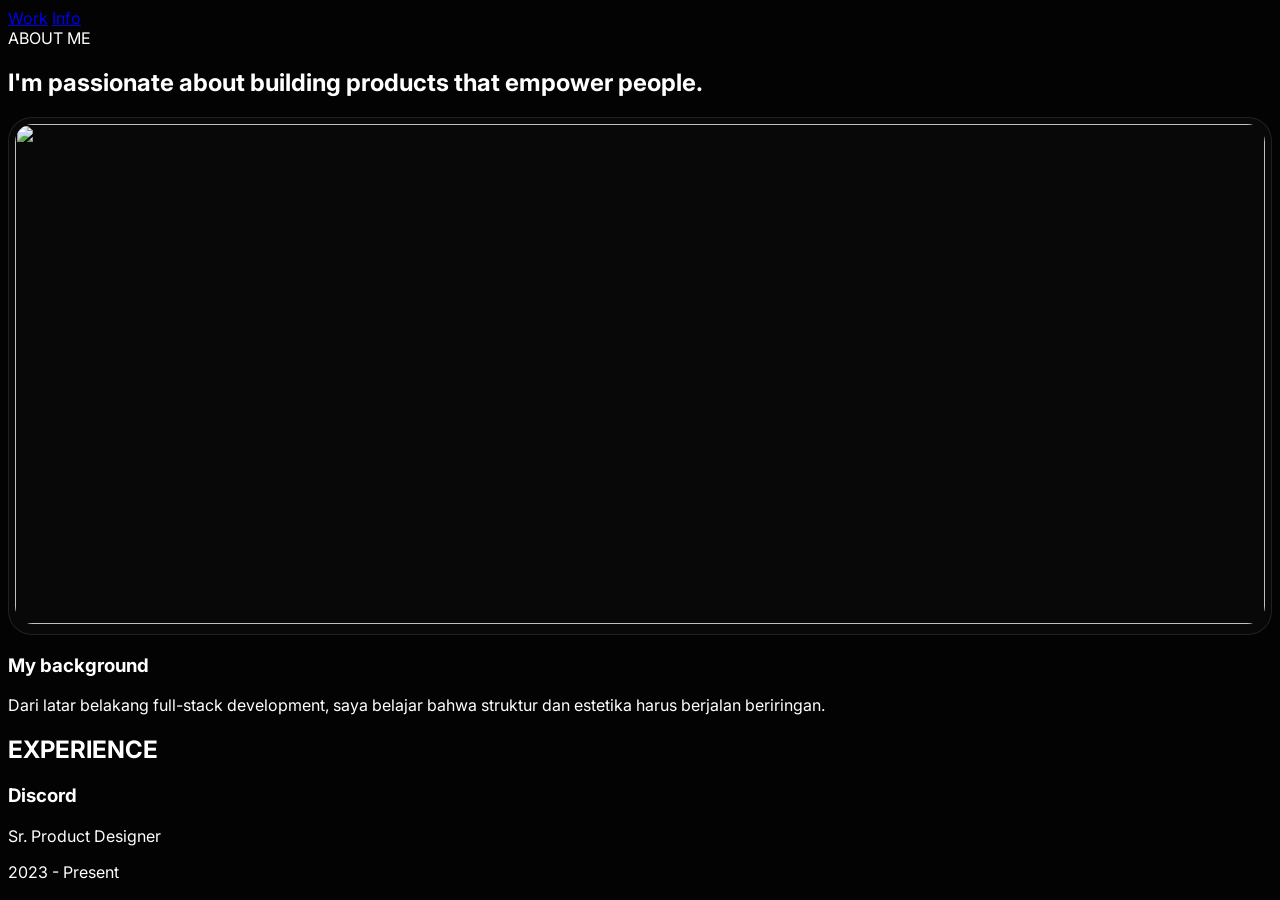
==== info.html @ 5b085e85 "first commit" ====
<!DOCTYPE html>
<html lang="id">
<head>
    <meta charset="UTF-8">
    <meta name="viewport" content="width=device-width, initial-scale=1.0">
    <title>Info | Sweety</title>
    <script src="https://cdn.tailwindcss.com"></script>
    <link href="https://fonts.googleapis.com/css2?family=Inter:wght@400;700;900&display=swap" rel="stylesheet">
    <style>
        body { background-color: #030303; color: white; font-family: 'Inter', sans-serif; cursor: none !important; }
        #minecraft-cursor { position: fixed; width: 44px; height: 44px; background-image: url('https://cur.cursors-4u.net/games/gam-13/gam1282.png'); background-size: contain; pointer-events: none; z-index: 10000; transform: rotate(-15deg); }
        .reveal { opacity: 0; transform: translateY(30px); transition: all 1s ease; }
        .reveal.active { opacity: 1; transform: translateY(0); }
        .story-img { border-radius: 24px; padding: 6px; border: 1px solid rgba(255,255,255,0.1); background: #080808; }
        .story-img img { border-radius: 18px; width: 100%; height: 500px; object-fit: cover; }
    </style>
</head>
<body>
    <div id="minecraft-cursor"></div>

    <header class="fixed top-0 w-full z-50 px-6 py-8">
        <div class="max-w-7xl mx-auto flex justify-center">
            <nav class="flex p-1 rounded-full bg-white/5 border border-white/10 backdrop-blur-md">
                <a href="index.html" class="px-6 py-2 rounded-full text-[13px] text-zinc-400">Work</a>
                <a href="info.html" class="px-6 py-2 rounded-full text-[13px] bg-white/10 text-white">Info</a>
            </nav>
        </div>
    </header>

    <main class="pt-40 px-8 md:px-24 max-w-6xl mx-auto">
        <section class="reveal mb-32">
            <span class="text-xs font-bold text-zinc-500 tracking-widest uppercase mb-4 block">ABOUT ME</span>
            <h1 class="text-4xl md:text-7xl font-medium leading-tight mb-20">I'm passionate about building products that <span class="italic text-zinc-500">empower people.</span></h1>
            
            <div class="grid md:grid-cols-2 gap-20 items-center">
                <div class="story-img">
                    <img src="https://images.unsplash.com/photo-1493246507139-91e8fad9978e?q=80">
                </div>
                <div>
                    <h3 class="text-2xl font-bold mb-4">My background</h3>
                    <p class="text-zinc-400 leading-relaxed">Dari latar belakang full-stack development, saya belajar bahwa struktur dan estetika harus berjalan beriringan.</p>
                </div>
            </div>
        </section>

        <section class="reveal mb-32">
            <h2 class="text-xs font-bold text-zinc-500 tracking-widest mb-12">EXPERIENCE</h2>
            <div class="border-t border-white/10 py-10 flex flex-col md:flex-row justify-between">
                <h3 class="text-3xl font-bold">Discord</h3>
                <div class="md:w-1/2">
                    <p class="text-xl">Sr. Product Designer</p>
                    <p class="text-zinc-500">2023 - Present</p>
                </div>
            </div>
        </section>
    </main>

    <script>
        const cursor = document.getElementById('minecraft-cursor');
        document.addEventListener('mousemove', (e) => {
            cursor.style.left = e.clientX + 'px';
            cursor.style.top = e.clientY + 'px';
        });
        const obs = new IntersectionObserver((es) => {
            es.forEach(e => { if(e.isIntersecting) e.target.classList.add('active'); });
        });
        document.querySelectorAll('.reveal').forEach(el => obs.observe(el));
    </script>
</body>
</html>
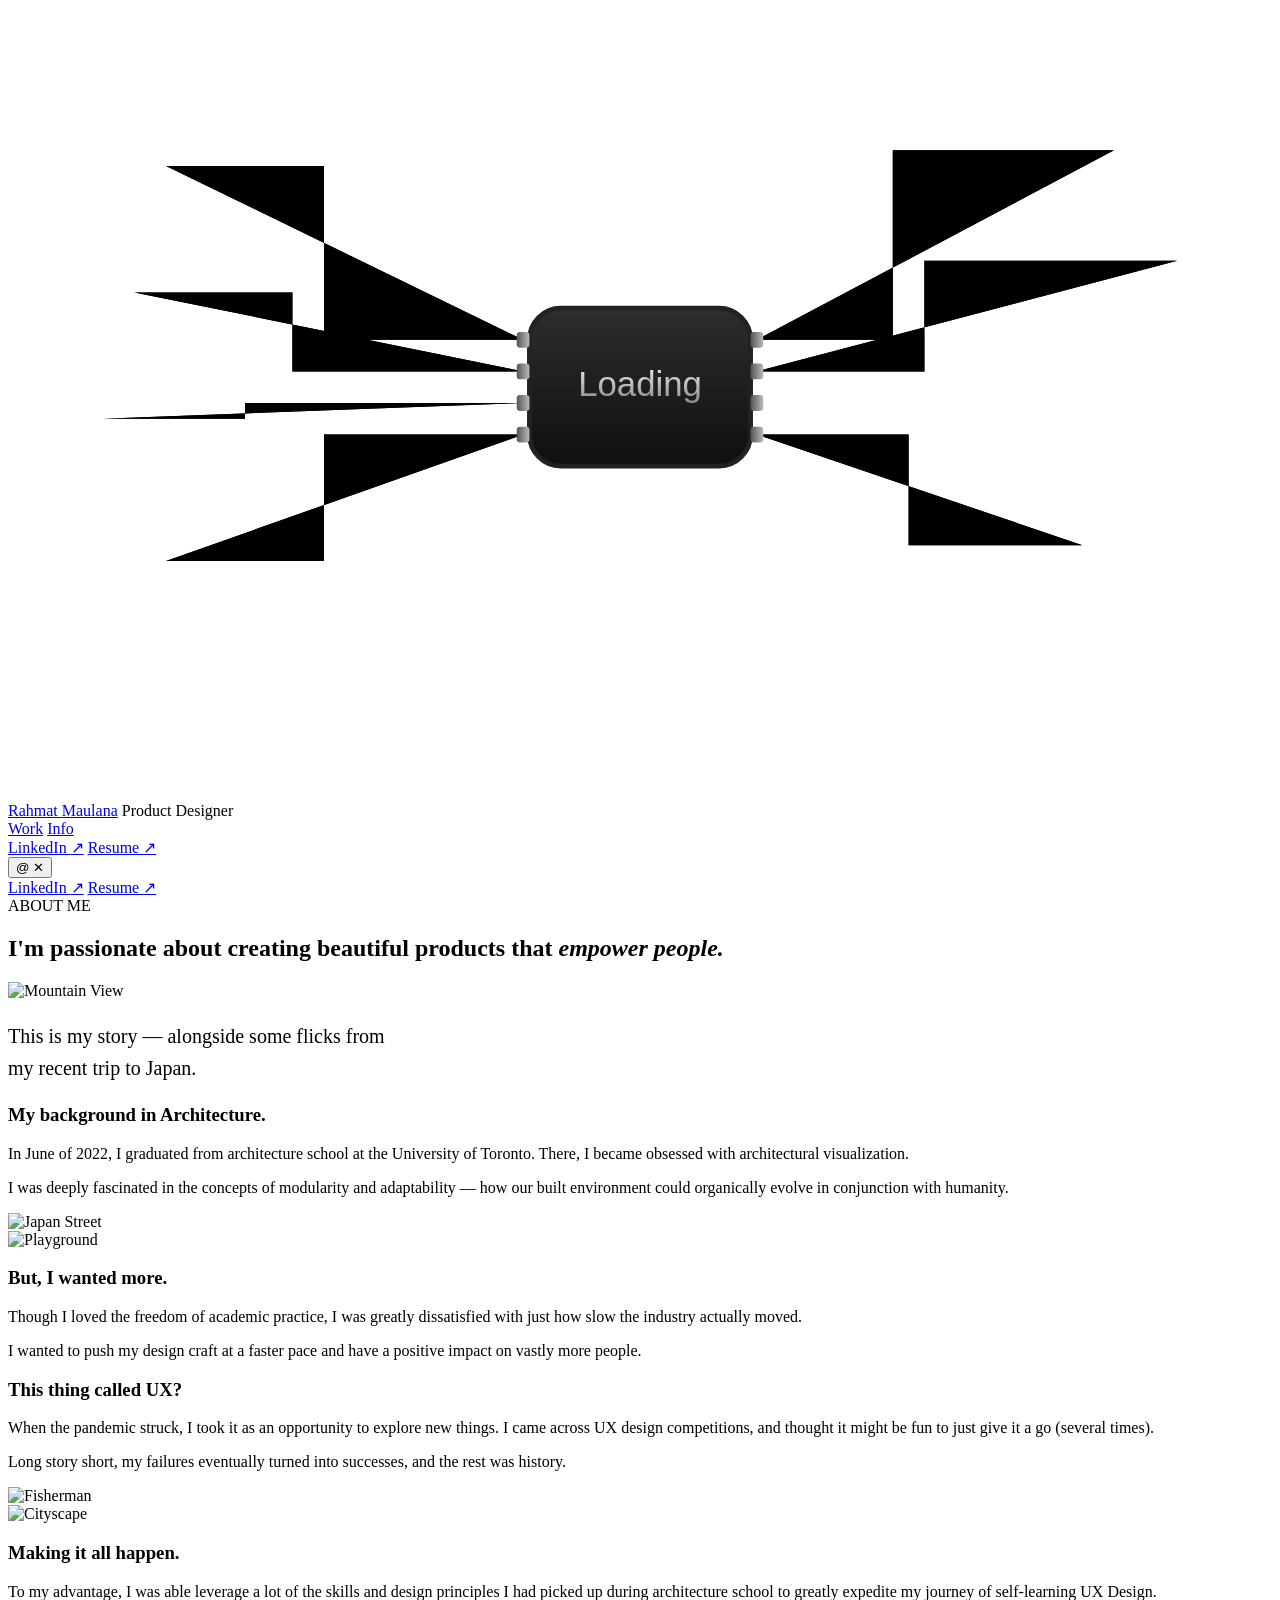
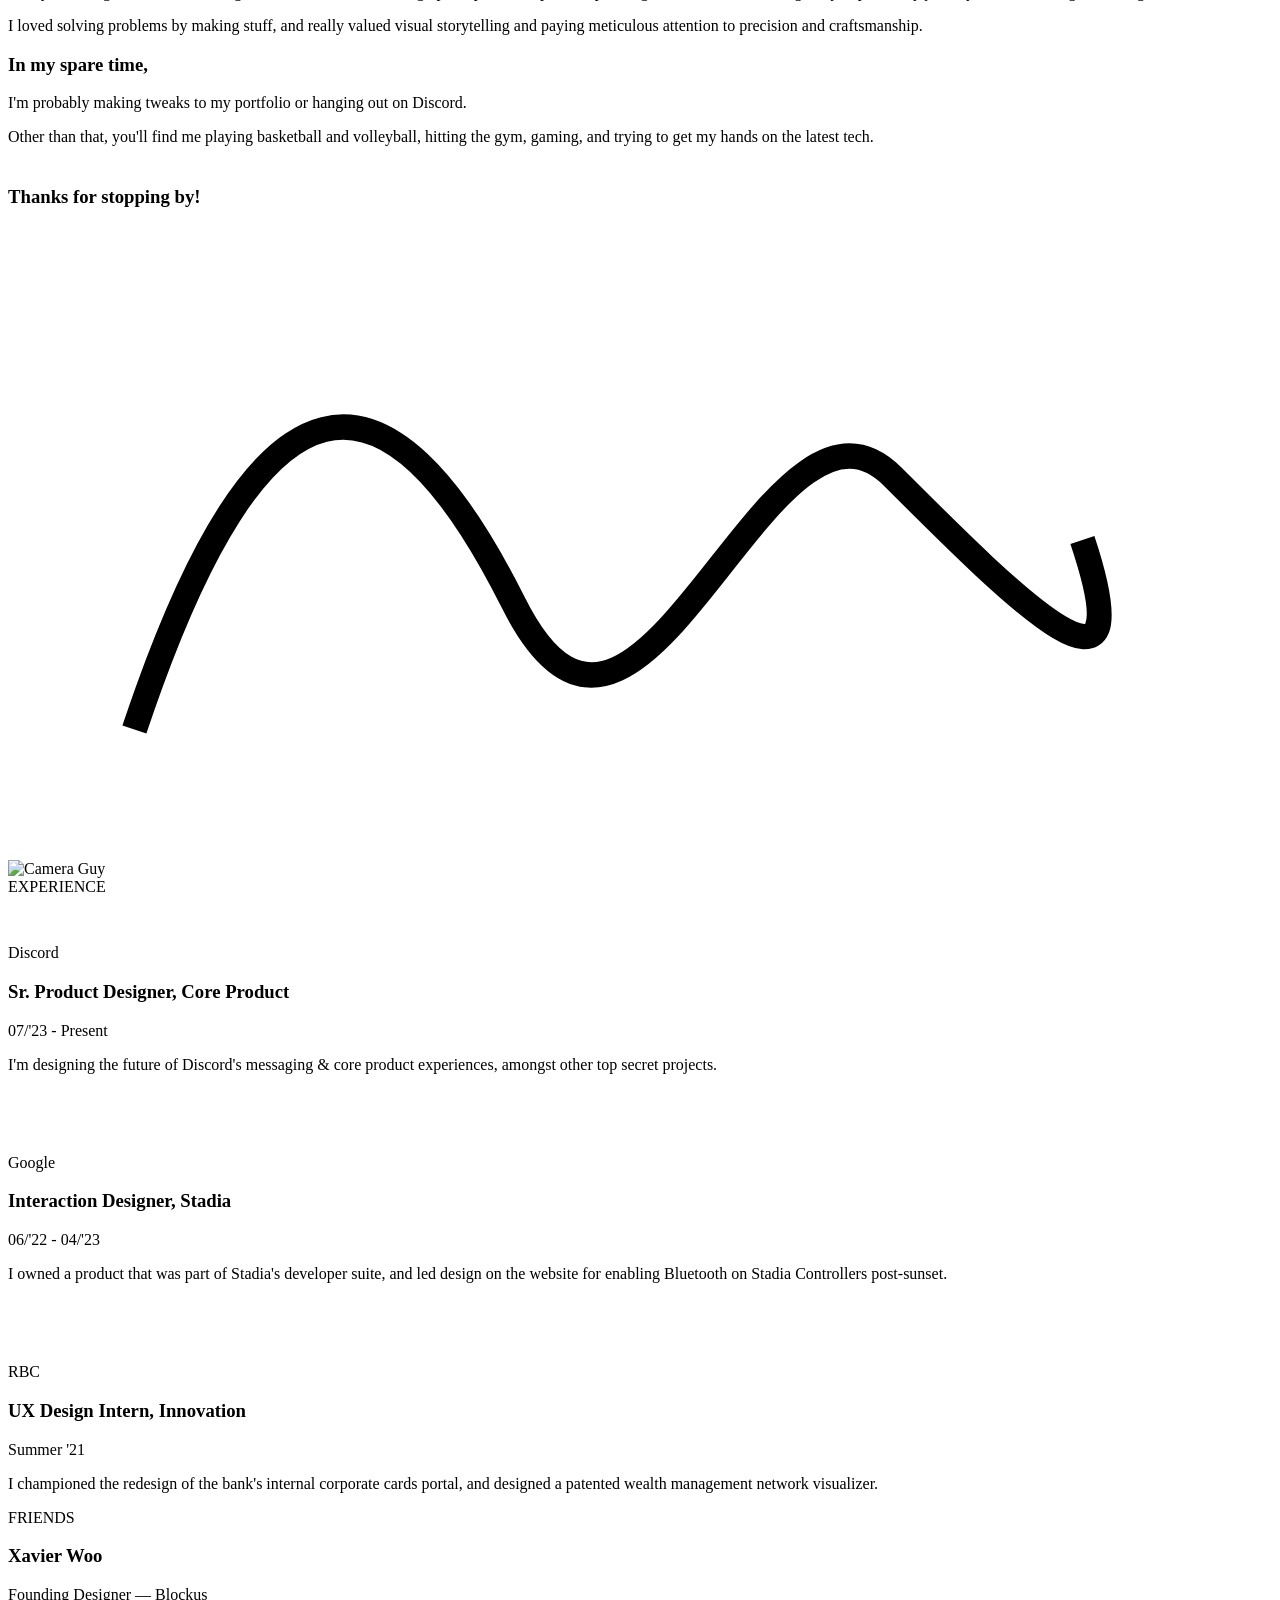
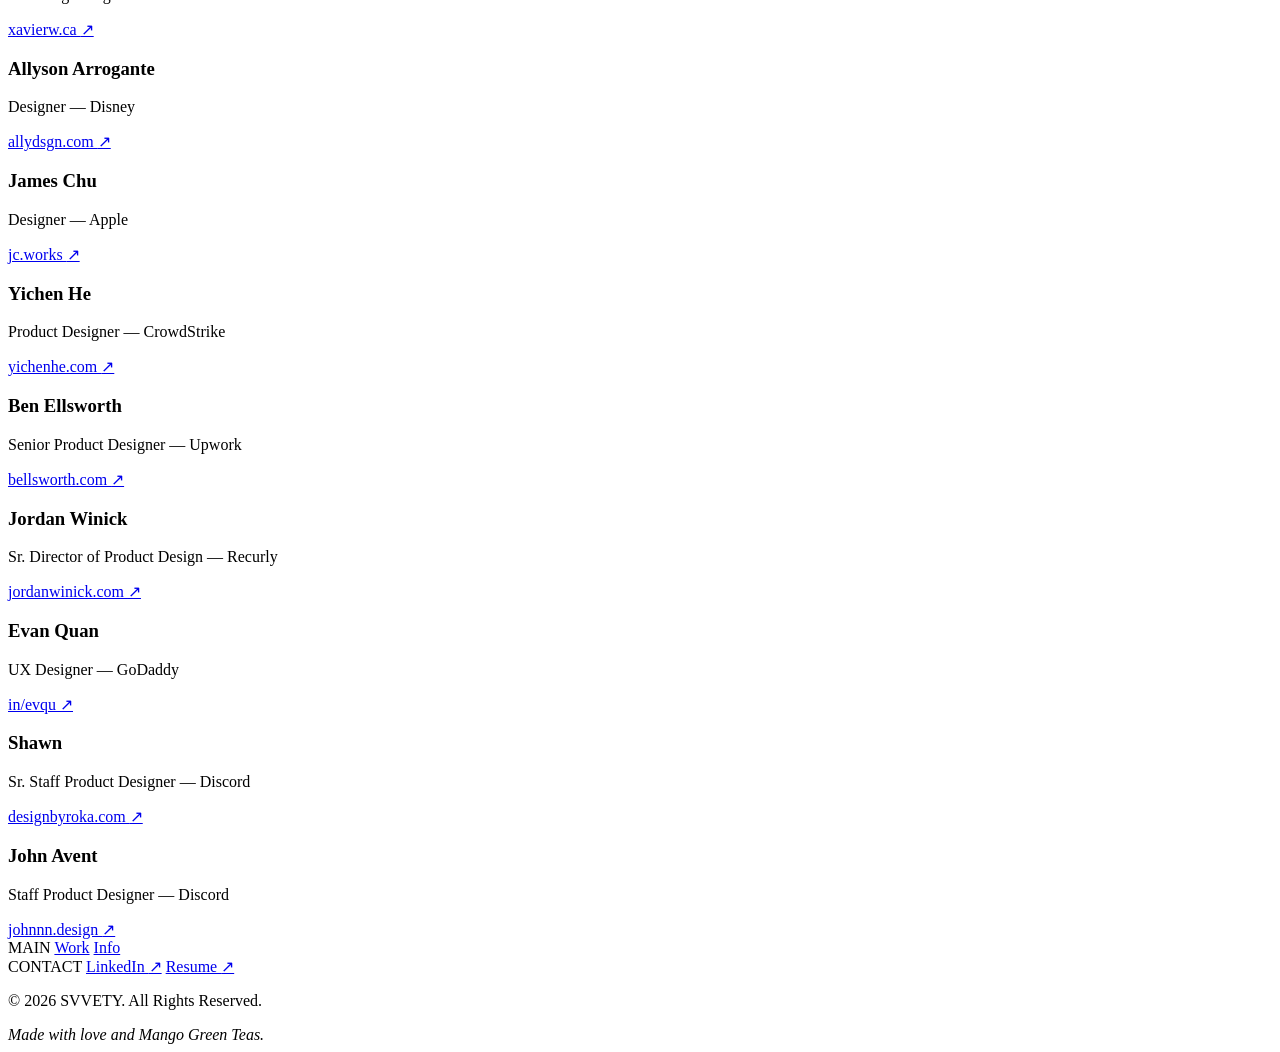
==== commit 669c55b6: "m" ====
--- a/info.html
+++ b/info.html
@@ -3,68 +3,325 @@
 <head>
     <meta charset="UTF-8">
     <meta name="viewport" content="width=device-width, initial-scale=1.0">
-    <title>Info | Sweety</title>
-    <script src="https://cdn.tailwindcss.com"></script>
-    <link href="https://fonts.googleapis.com/css2?family=Inter:wght@400;700;900&display=swap" rel="stylesheet">
-    <style>
-        body { background-color: #030303; color: white; font-family: 'Inter', sans-serif; cursor: none !important; }
-        #minecraft-cursor { position: fixed; width: 44px; height: 44px; background-image: url('https://cur.cursors-4u.net/games/gam-13/gam1282.png'); background-size: contain; pointer-events: none; z-index: 10000; transform: rotate(-15deg); }
-        .reveal { opacity: 0; transform: translateY(30px); transition: all 1s ease; }
-        .reveal.active { opacity: 1; transform: translateY(0); }
-        .story-img { border-radius: 24px; padding: 6px; border: 1px solid rgba(255,255,255,0.1); background: #080808; }
-        .story-img img { border-radius: 18px; width: 100%; height: 500px; object-fit: cover; }
-    </style>
+    <title>Info | Sweety Portfolio</title>
+    <link rel="preconnect" href="https://fonts.googleapis.com">
+    <link rel="preconnect" href="https://fonts.gstatic.com" crossorigin>
+    <link href="https://fonts.googleapis.com/css2?family=Inter:ital,wght@0,400;0,500;0,700;0,900;1,400&display=swap" rel="stylesheet">
+    <link rel="stylesheet" href="style.css">
 </head>
 <body>
-    <div id="minecraft-cursor"></div>
-
-    <header class="fixed top-0 w-full z-50 px-6 py-8">
-        <div class="max-w-7xl mx-auto flex justify-center">
-            <nav class="flex p-1 rounded-full bg-white/5 border border-white/10 backdrop-blur-md">
-                <a href="index.html" class="px-6 py-2 rounded-full text-[13px] text-zinc-400">Work</a>
-                <a href="info.html" class="px-6 py-2 rounded-full text-[13px] bg-white/10 text-white">Info</a>
+
+<!-- Loading Screen -->
+<div id="page-loader">
+    <div class="main-container">
+        <div class="loader">
+            <svg viewBox="0 0 800 500" xmlns="http://www.w3.org/2000/svg">
+                <defs>
+                    <linearGradient id="chipGradient" x1="0" y1="0" x2="0" y2="1">
+                        <stop offset="0%" stop-color="#2d2d2d"/><stop offset="100%" stop-color="#0f0f0f"/>
+                    </linearGradient>
+                    <linearGradient id="textGradient" x1="0" y1="0" x2="0" y2="1">
+                        <stop offset="0%" stop-color="#eeeeee"/><stop offset="100%" stop-color="#888888"/>
+                    </linearGradient>
+                    <linearGradient id="pinGradient" x1="1" y1="0" x2="0" y2="0">
+                        <stop offset="0%" stop-color="#bbbbbb"/><stop offset="50%" stop-color="#888888"/><stop offset="100%" stop-color="#555555"/>
+                    </linearGradient>
+                </defs>
+                <g>
+                    <path d="M100 100 H200 V210 H326" class="trace-bg"/><path d="M100 100 H200 V210 H326" class="trace-flow purple"/>
+                    <path d="M80 180 H180 V230 H326" class="trace-bg"/><path d="M80 180 H180 V230 H326" class="trace-flow blue"/>
+                    <path d="M60 260 H150 V250 H326" class="trace-bg"/><path d="M60 260 H150 V250 H326" class="trace-flow yellow"/>
+                    <path d="M100 350 H200 V270 H326" class="trace-bg"/><path d="M100 350 H200 V270 H326" class="trace-flow green"/>
+                    <path d="M700 90 H560 V210 H474" class="trace-bg"/><path d="M700 90 H560 V210 H474" class="trace-flow blue"/>
+                    <path d="M740 160 H580 V230 H474" class="trace-bg"/><path d="M740 160 H580 V230 H474" class="trace-flow green"/>
+                    <path d="M720 250 H590 V250 H474" class="trace-bg"/><path d="M720 250 H590 V250 H474" class="trace-flow red"/>
+                    <path d="M680 340 H570 V270 H474" class="trace-bg"/><path d="M680 340 H570 V270 H474" class="trace-flow yellow"/>
+                </g>
+                <rect x="330" y="190" width="140" height="100" rx="20" ry="20" fill="url(#chipGradient)" stroke="#222" stroke-width="3"/>
+                <g>
+                    <rect x="322" y="205" width="8" height="10" fill="url(#pinGradient)" rx="2"/>
+                    <rect x="322" y="225" width="8" height="10" fill="url(#pinGradient)" rx="2"/>
+                    <rect x="322" y="245" width="8" height="10" fill="url(#pinGradient)" rx="2"/>
+                    <rect x="322" y="265" width="8" height="10" fill="url(#pinGradient)" rx="2"/>
+                </g>
+                <g>
+                    <rect x="470" y="205" width="8" height="10" fill="url(#pinGradient)" rx="2"/>
+                    <rect x="470" y="225" width="8" height="10" fill="url(#pinGradient)" rx="2"/>
+                    <rect x="470" y="245" width="8" height="10" fill="url(#pinGradient)" rx="2"/>
+                    <rect x="470" y="265" width="8" height="10" fill="url(#pinGradient)" rx="2"/>
+                </g>
+                <text x="400" y="240" font-family="Arial, sans-serif" font-size="22" fill="url(#textGradient)" text-anchor="middle" alignment-baseline="middle">Loading</text>
+            </svg>
+        </div>
+    </div>
+</div>
+
+<!-- Background -->
+<div class="bg-main"></div>
+<div class="glow-blob blob-blue"></div>
+<div class="glow-blob blob-purple"></div>
+
+<!-- Cursor -->
+<div id="cursor-glow"></div>
+<div id="minecraft-cursor"></div>
+
+<!-- NAVBAR -->
+<header class="navbar-header">
+    <div class="navbar-inner">
+        <div class="logo-block">
+            <a href="index.html">Rahmat Maulana</a>
+            <span>Product Designer</span>
+        </div>
+        <div class="nav-center">
+            <nav class="nav-pill">
+                <a href="index.html">Work</a>
+                <a href="info.html" class="active">Info</a>
             </nav>
         </div>
-    </header>
-
-    <main class="pt-40 px-8 md:px-24 max-w-6xl mx-auto">
-        <section class="reveal mb-32">
-            <span class="text-xs font-bold text-zinc-500 tracking-widest uppercase mb-4 block">ABOUT ME</span>
-            <h1 class="text-4xl md:text-7xl font-medium leading-tight mb-20">I'm passionate about building products that <span class="italic text-zinc-500">empower people.</span></h1>
-            
-            <div class="grid md:grid-cols-2 gap-20 items-center">
-                <div class="story-img">
-                    <img src="https://images.unsplash.com/photo-1493246507139-91e8fad9978e?q=80">
-                </div>
-                <div>
-                    <h3 class="text-2xl font-bold mb-4">My background</h3>
-                    <p class="text-zinc-400 leading-relaxed">Dari latar belakang full-stack development, saya belajar bahwa struktur dan estetika harus berjalan beriringan.</p>
-                </div>
-            </div>
-        </section>
-
-        <section class="reveal mb-32">
-            <h2 class="text-xs font-bold text-zinc-500 tracking-widest mb-12">EXPERIENCE</h2>
-            <div class="border-t border-white/10 py-10 flex flex-col md:flex-row justify-between">
-                <h3 class="text-3xl font-bold">Discord</h3>
-                <div class="md:w-1/2">
-                    <p class="text-xl">Sr. Product Designer</p>
-                    <p class="text-zinc-500">2023 - Present</p>
-                </div>
-            </div>
-        </section>
-    </main>
-
-    <script>
+        <div class="nav-right">
+            <div class="nav-right-links">
+                <a href="https://linkedin.com" target="_blank">LinkedIn <span>↗</span></a>
+                <a href="resume.pdf" download>Resume <span>↗</span></a>
+            </div>
+            <button class="menu-toggle-btn" id="menu-toggle-btn" aria-label="Toggle menu">
+                <span class="icon-at">@</span>
+                <span class="icon-x">✕</span>
+            </button>
+            <div class="mobile-menu" id="mobile-menu">
+                <a href="https://linkedin.com" target="_blank">LinkedIn <span>↗</span></a>
+                <a href="resume.pdf" download>Resume <span>↗</span></a>
+            </div>
+        </div>
+    </div>
+</header>
+
+<!-- HERO ABOUT -->
+<section class="info-hero reveal">
+    <span class="section-label">ABOUT ME</span>
+    <h1 class="info-hero-title">
+        I'm passionate about creating beautiful products that <em>empower people.</em>
+    </h1>
+</section>
+
+<!-- STORY BLOCKS -->
+<div class="story-section">
+
+    <!-- Block 1 -->
+    <div class="story-block reveal">
+        <div class="story-img-container story-block-img story-block-1-img">
+            <img src="https://images.unsplash.com/photo-1493246507139-91e8fad9978e?q=80&w=1000" alt="Mountain View">
+        </div>
+        <div class="story-block-text story-block-1-text">
+            <p style="font-size:1.25rem;font-weight:500;line-height:1.6;max-width:24rem">
+                This is my story — alongside some flicks from my recent trip to Japan.
+            </p>
+        </div>
+    </div>
+
+    <!-- Block 2 -->
+    <div class="story-block reveal">
+        <div class="story-block-text story-block-2-text">
+            <h3>My background in Architecture.</h3>
+            <p>In June of 2022, I graduated from architecture school at the University of Toronto. There, I became obsessed with architectural visualization.</p>
+            <p>I was deeply fascinated in the concepts of modularity and adaptability — how our built environment could organically evolve in conjunction with humanity.</p>
+        </div>
+        <div class="story-img-container story-block-img story-block-2-img">
+            <img src="https://images.unsplash.com/photo-1490806843957-31f4c9a91c65?q=80&w=1000" alt="Japan Street">
+        </div>
+    </div>
+
+    <!-- Block 3 -->
+    <div class="story-block reveal">
+        <div class="story-img-container story-block-img story-block-3-img">
+            <img src="https://images.unsplash.com/photo-1542051812-df29141beeb7?q=80&w=1000" alt="Playground">
+        </div>
+        <div class="story-block-text story-block-3-text">
+            <h3>But, I wanted more.</h3>
+            <p>Though I loved the freedom of academic practice, I was greatly dissatisfied with just how slow the industry actually moved.</p>
+            <p>I wanted to push my design craft at a faster pace and have a positive impact on vastly more people.</p>
+        </div>
+    </div>
+
+    <!-- Block 4 -->
+    <div class="story-block reveal">
+        <div class="story-block-text story-block-4-text">
+            <h3>This thing called UX?</h3>
+            <p>When the pandemic struck, I took it as an opportunity to explore new things. I came across UX design competitions, and thought it might be fun to just give it a go (several times).</p>
+            <p>Long story short, my failures eventually turned into successes, and the rest was history.</p>
+        </div>
+        <div class="story-img-container story-block-img story-block-4-img">
+            <img src="https://images.unsplash.com/photo-1528340326071-7f8e3f6848d7?q=80&w=1000" alt="Fisherman">
+        </div>
+    </div>
+
+    <!-- Block 5 -->
+    <div class="story-block reveal">
+        <div class="story-img-container story-block-img story-block-5-img">
+            <img src="https://images.unsplash.com/photo-1492571350019-22de08371fd3?q=80&w=1000" alt="Cityscape">
+        </div>
+        <div class="story-block-text story-block-5-text">
+            <h3>Making it all happen.</h3>
+            <p>To my advantage, I was able leverage a lot of the skills and design principles I had picked up during architecture school to greatly expedite my journey of self-learning UX Design.</p>
+            <p>I loved solving problems by making stuff, and really valued visual storytelling and paying meticulous attention to precision and craftsmanship.</p>
+        </div>
+    </div>
+
+    <!-- Block 6 -->
+    <div class="story-block reveal">
+        <div class="story-block-text story-block-6-text">
+            <h3>In my spare time,</h3>
+            <p>I'm probably making tweaks to my portfolio or hanging out on Discord.</p>
+            <p>Other than that, you'll find me playing basketball and volleyball, hitting the gym, gaming, and trying to get my hands on the latest tech.</p>
+            <h3 style="margin-top:2.5rem;margin-bottom:1rem">Thanks for stopping by!</h3>
+            <div class="signature">
+                <svg viewBox="0 0 100 50" fill="none" stroke="currentColor" stroke-width="2">
+                    <path d="M10,40 C20,10 30,10 40,30 C50,50 60,10 70,20 C80,30 90,40 85,25"/>
+                </svg>
+            </div>
+        </div>
+        <div class="story-img-container story-block-img story-block-6-img">
+            <img src="https://images.unsplash.com/photo-1511407397940-d57f68e81203?q=80&w=1000" alt="Camera Guy">
+        </div>
+    </div>
+
+</div>
+
+<!-- DIVIDER -->
+<div class="story-section reveal"><div class="divider"></div></div>
+
+<!-- EXPERIENCE -->
+<section class="experience-section reveal">
+    <span class="section-label">EXPERIENCE</span>
+    <div style="margin-top:3rem;display:flex;flex-direction:column;gap:4rem">
+
+        <div class="exp-item">
+            <div class="exp-company">Discord</div>
+            <div class="exp-detail">
+                <h3 class="exp-role">Sr. Product Designer, Core Product</h3>
+                <span class="exp-date">07/'23 - Present</span>
+                <p class="exp-desc">I'm designing the future of Discord's messaging & core product experiences, amongst other top secret projects.</p>
+            </div>
+        </div>
+
+        <div class="exp-item">
+            <div class="exp-company">Google</div>
+            <div class="exp-detail">
+                <h3 class="exp-role">Interaction Designer, Stadia</h3>
+                <span class="exp-date">06/'22 - 04/'23</span>
+                <p class="exp-desc">I owned a product that was part of Stadia's developer suite, and led design on the website for enabling Bluetooth on Stadia Controllers post-sunset.</p>
+            </div>
+        </div>
+
+        <div class="exp-item">
+            <div class="exp-company">RBC</div>
+            <div class="exp-detail">
+                <h3 class="exp-role">UX Design Intern, Innovation</h3>
+                <span class="exp-date">Summer '21</span>
+                <p class="exp-desc">I championed the redesign of the bank's internal corporate cards portal, and designed a patented wealth management network visualizer.</p>
+            </div>
+        </div>
+
+    </div>
+</section>
+
+<!-- DIVIDER -->
+<div class="story-section reveal"><div class="divider"></div></div>
+
+<!-- FRIENDS -->
+<section class="friends-grid-section reveal">
+    <span class="section-label">FRIENDS</span>
+    <div class="friends-grid">
+        <div class="friend-item"><h3>Xavier Woo</h3><p>Founding Designer — Blockus</p><a href="#">xavierw.ca <span>↗</span></a></div>
+        <div class="friend-item"><h3>Allyson Arrogante</h3><p>Designer — Disney</p><a href="#">allydsgn.com <span>↗</span></a></div>
+        <div class="friend-item"><h3>James Chu</h3><p>Designer — Apple</p><a href="#">jc.works <span>↗</span></a></div>
+        <div class="friend-item"><h3>Yichen He</h3><p>Product Designer — CrowdStrike</p><a href="#">yichenhe.com <span>↗</span></a></div>
+        <div class="friend-item"><h3>Ben Ellsworth</h3><p>Senior Product Designer — Upwork</p><a href="#">bellsworth.com <span>↗</span></a></div>
+        <div class="friend-item"><h3>Jordan Winick</h3><p>Sr. Director of Product Design — Recurly</p><a href="#">jordanwinick.com <span>↗</span></a></div>
+        <div class="friend-item"><h3>Evan Quan</h3><p>UX Designer — GoDaddy</p><a href="#">in/evqu <span>↗</span></a></div>
+        <div class="friend-item"><h3>Shawn</h3><p>Sr. Staff Product Designer — Discord</p><a href="#">designbyroka.com <span>↗</span></a></div>
+        <div class="friend-item"><h3>John Avent</h3><p>Staff Product Designer — Discord</p><a href="#">johnnn.design <span>↗</span></a></div>
+    </div>
+</section>
+
+<!-- FOOTER -->
+<footer class="footer-section reveal">
+    <div class="footer-inner">
+        <div class="footer-links">
+            <div class="footer-col">
+                <span class="footer-col-label">MAIN</span>
+                <a href="index.html">Work</a>
+                <a href="info.html">Info</a>
+            </div>
+            <div class="footer-col">
+                <span class="footer-col-label">CONTACT</span>
+                <a href="https://linkedin.com" target="_blank">LinkedIn <span>↗</span></a>
+                <a href="resume.pdf" target="_blank">Resume <span>↗</span></a>
+            </div>
+        </div>
+        <div class="footer-copy">
+            <p>© 2026 SVVETY. All Rights Reserved.</p>
+            <em>Made with love and Mango Green Teas.</em>
+        </div>
+    </div>
+</footer>
+
+<script>
+    document.addEventListener('DOMContentLoaded', () => {
+        // Mobile menu
+        const btn = document.getElementById('menu-toggle-btn');
+        const menu = document.getElementById('mobile-menu');
+        btn.addEventListener('click', (e) => {
+            e.stopPropagation();
+            btn.classList.toggle('open');
+            menu.classList.toggle('open');
+        });
+        document.addEventListener('click', (e) => {
+            if (!btn.contains(e.target) && !menu.contains(e.target)) {
+                btn.classList.remove('open');
+                menu.classList.remove('open');
+            }
+        });
+
+        // Cursor
         const cursor = document.getElementById('minecraft-cursor');
+        const glow = document.getElementById('cursor-glow');
+        let tx=0,ty=0,cx=0,cy=0,gx=0,gy=0;
         document.addEventListener('mousemove', (e) => {
-            cursor.style.left = e.clientX + 'px';
-            cursor.style.top = e.clientY + 'px';
+            tx=e.clientX; ty=e.clientY;
+            if(window.innerWidth < 768 && Math.random() > 0.3) return;
+            const p = document.createElement('div');
+            p.classList.add('particle');
+            const s = Math.random()*8+4;
+            p.style.cssText = `width:${s}px;height:${s}px;background:radial-gradient(circle,#fff 0%,rgba(${Math.random()>.5?'59,130,246':'139,92,246'},0.8) 60%,transparent 100%);left:${tx+(Math.random()-.5)*12}px;top:${ty+(Math.random()-.5)*12}px`;
+            document.body.appendChild(p);
+            setTimeout(()=>p.remove(),800);
         });
-        const obs = new IntersectionObserver((es) => {
-            es.forEach(e => { if(e.isIntersecting) e.target.classList.add('active'); });
+        const animate = () => {
+            cx+=(tx-cx)*0.2; cy+=(ty-cy)*0.2;
+            gx+=(tx-gx)*0.1; gy+=(ty-gy)*0.1;
+            cursor.style.left=`${cx}px`; cursor.style.top=`${cy}px`;
+            glow.style.left=`${gx}px`; glow.style.top=`${gy}px`;
+            requestAnimationFrame(animate);
+        };
+        animate();
+
+        // Reveal
+        const obs = new IntersectionObserver(entries => entries.forEach(e => { if(e.isIntersecting) e.target.classList.add('active'); }), {threshold:0.1, rootMargin:'0px 0px -50px 0px'});
+        document.querySelectorAll('.reveal').forEach(el => obs.observe(el));
+
+        // Loading screen
+        const loader = document.getElementById('page-loader');
+        document.querySelectorAll('a[href]').forEach(link => {
+            const href = link.getAttribute('href');
+            if (!href || href.startsWith('#') || href.startsWith('http') || link.hasAttribute('download')) return;
+            link.addEventListener('click', (e) => {
+                if (e.metaKey || e.ctrlKey) return;
+                e.preventDefault();
+                loader.classList.add('active');
+                setTimeout(() => { window.location.href = href; }, 600);
+            });
         });
-        document.querySelectorAll('.reveal').forEach(el => obs.observe(el));
-    </script>
+    });
+</script>
 </body>
-</html>+</html>
